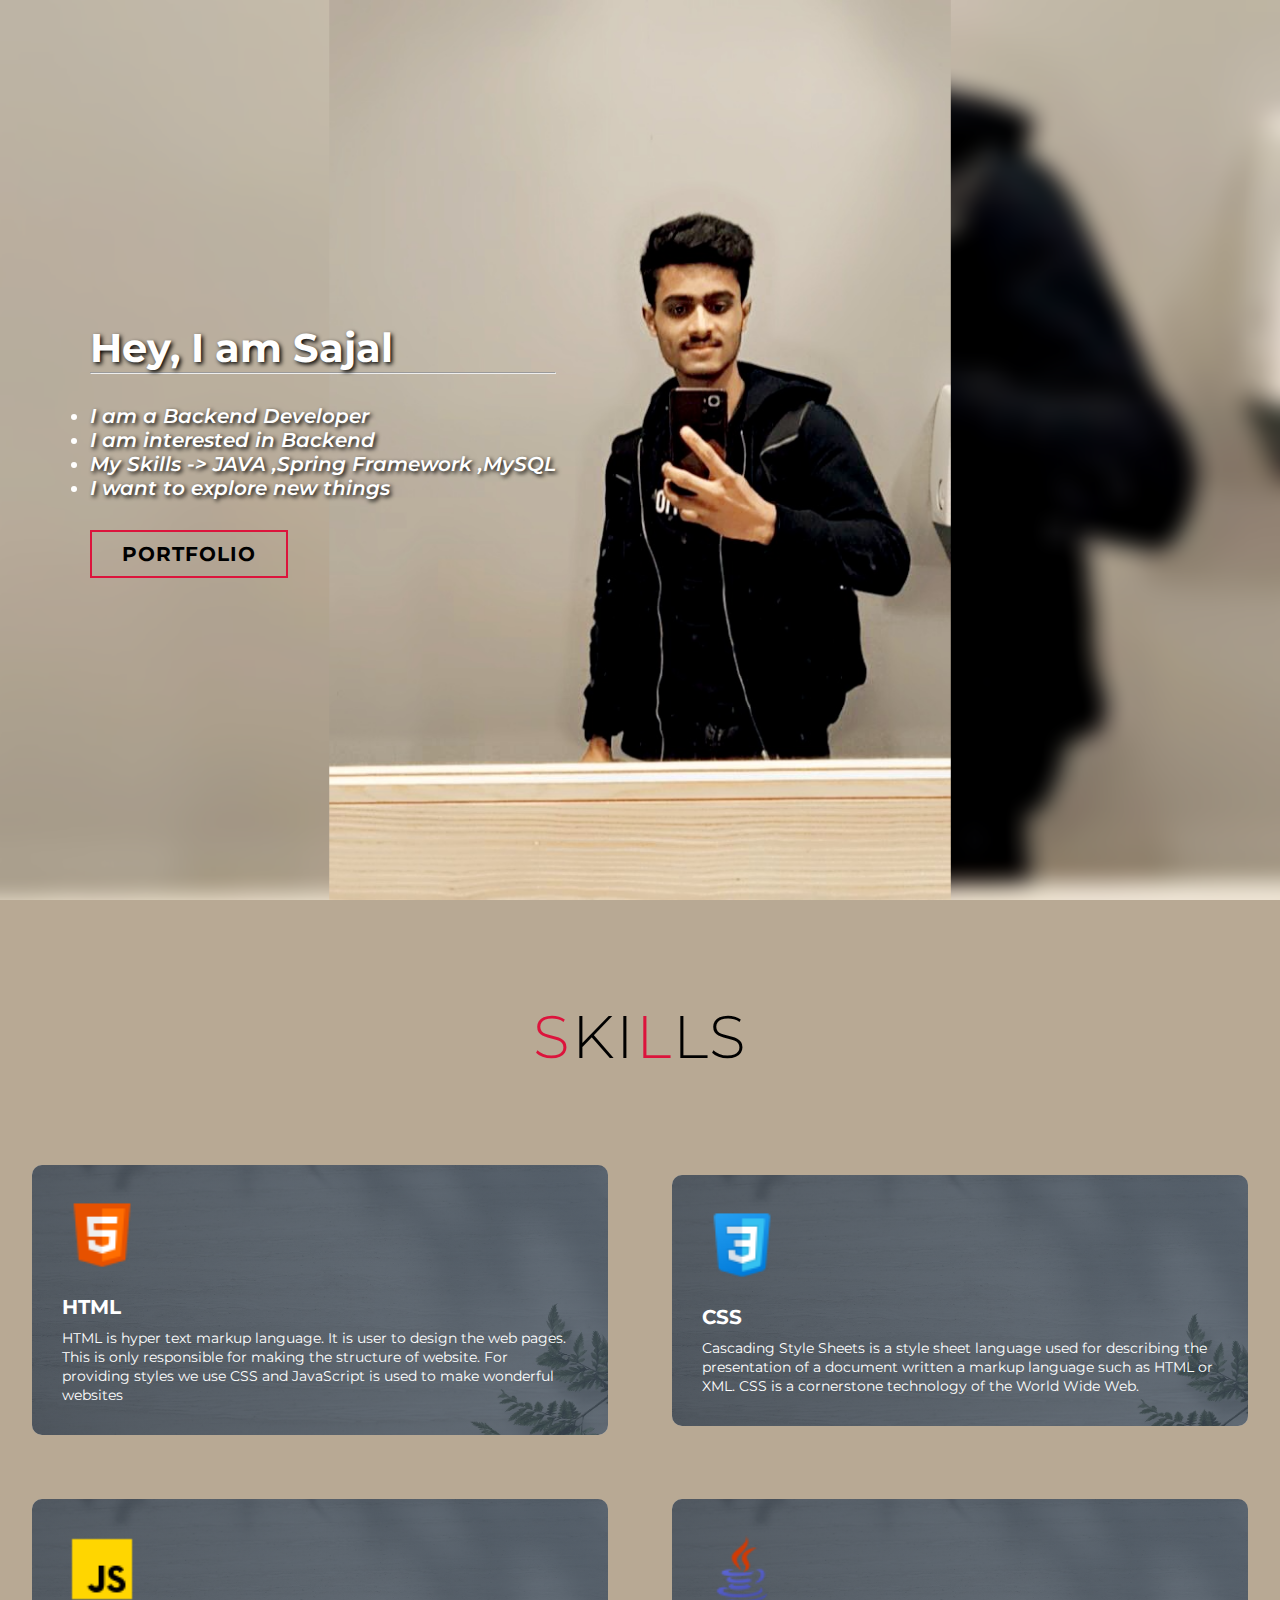
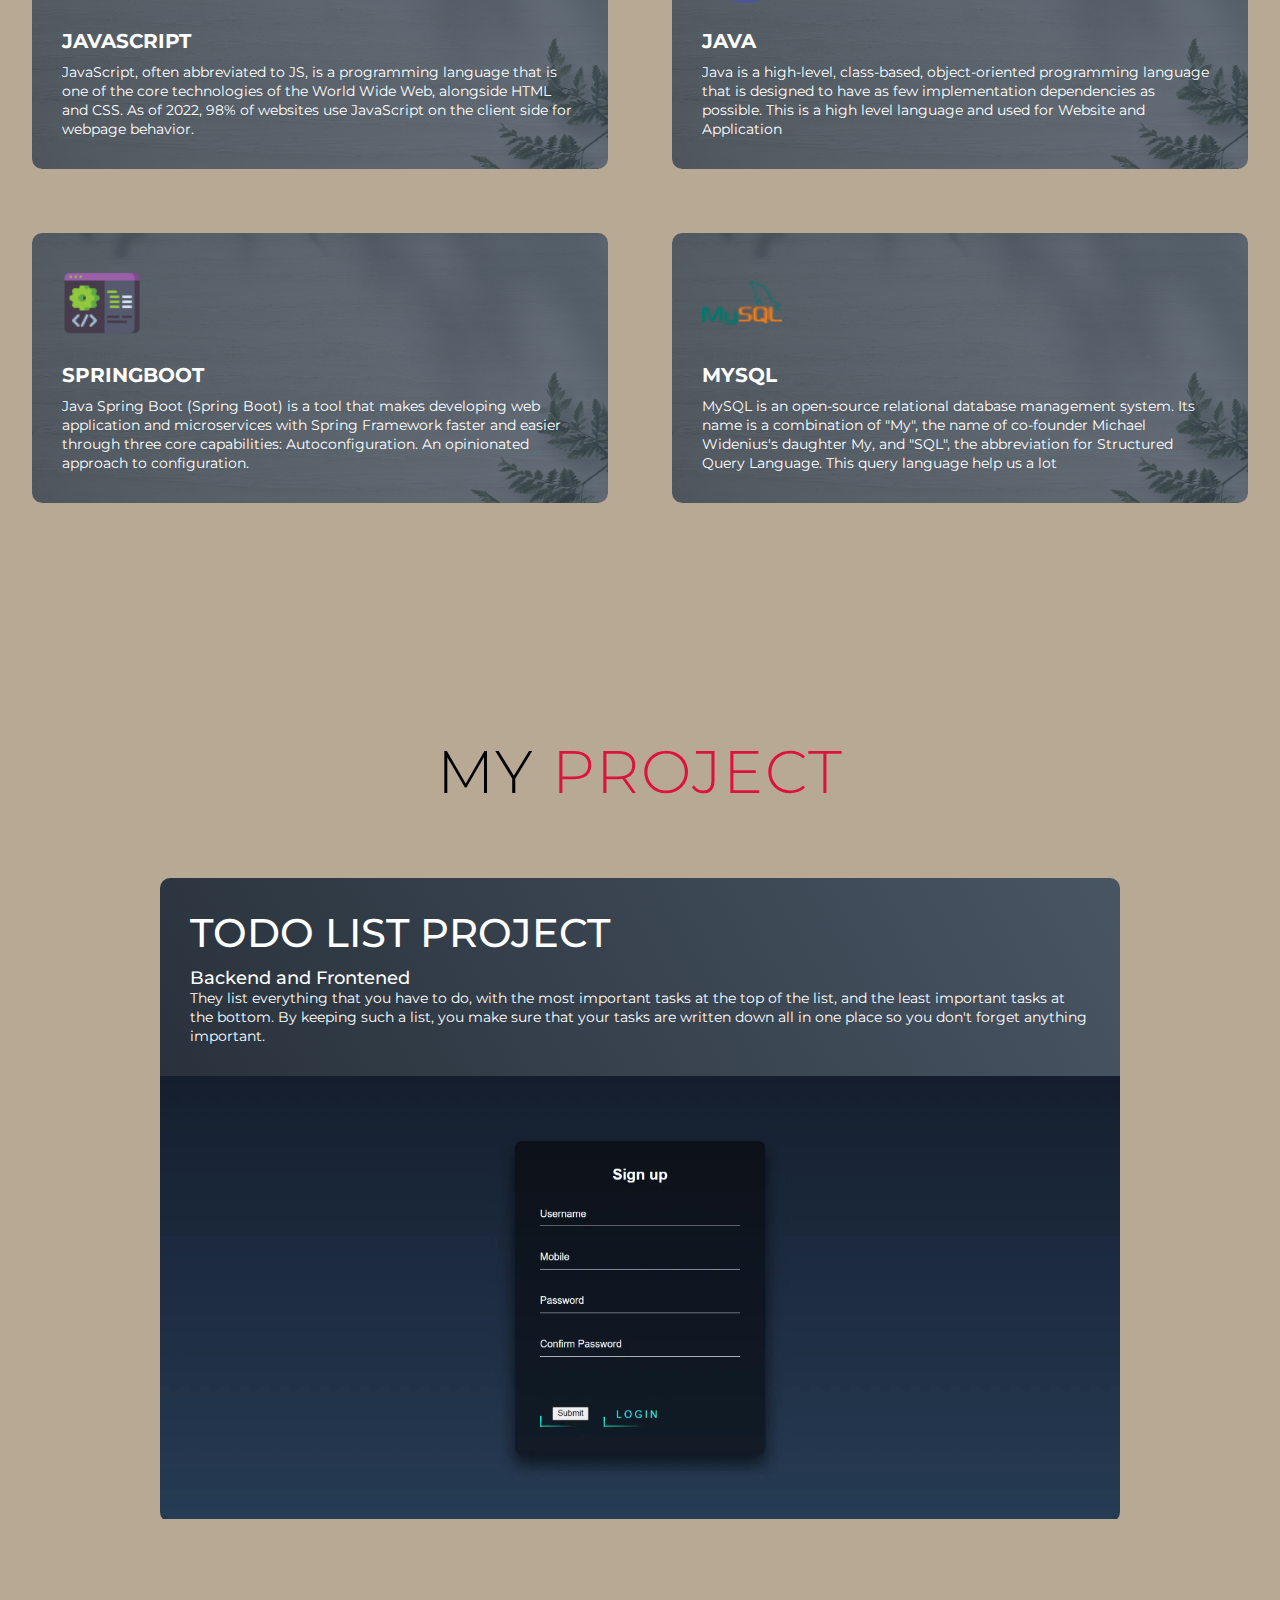
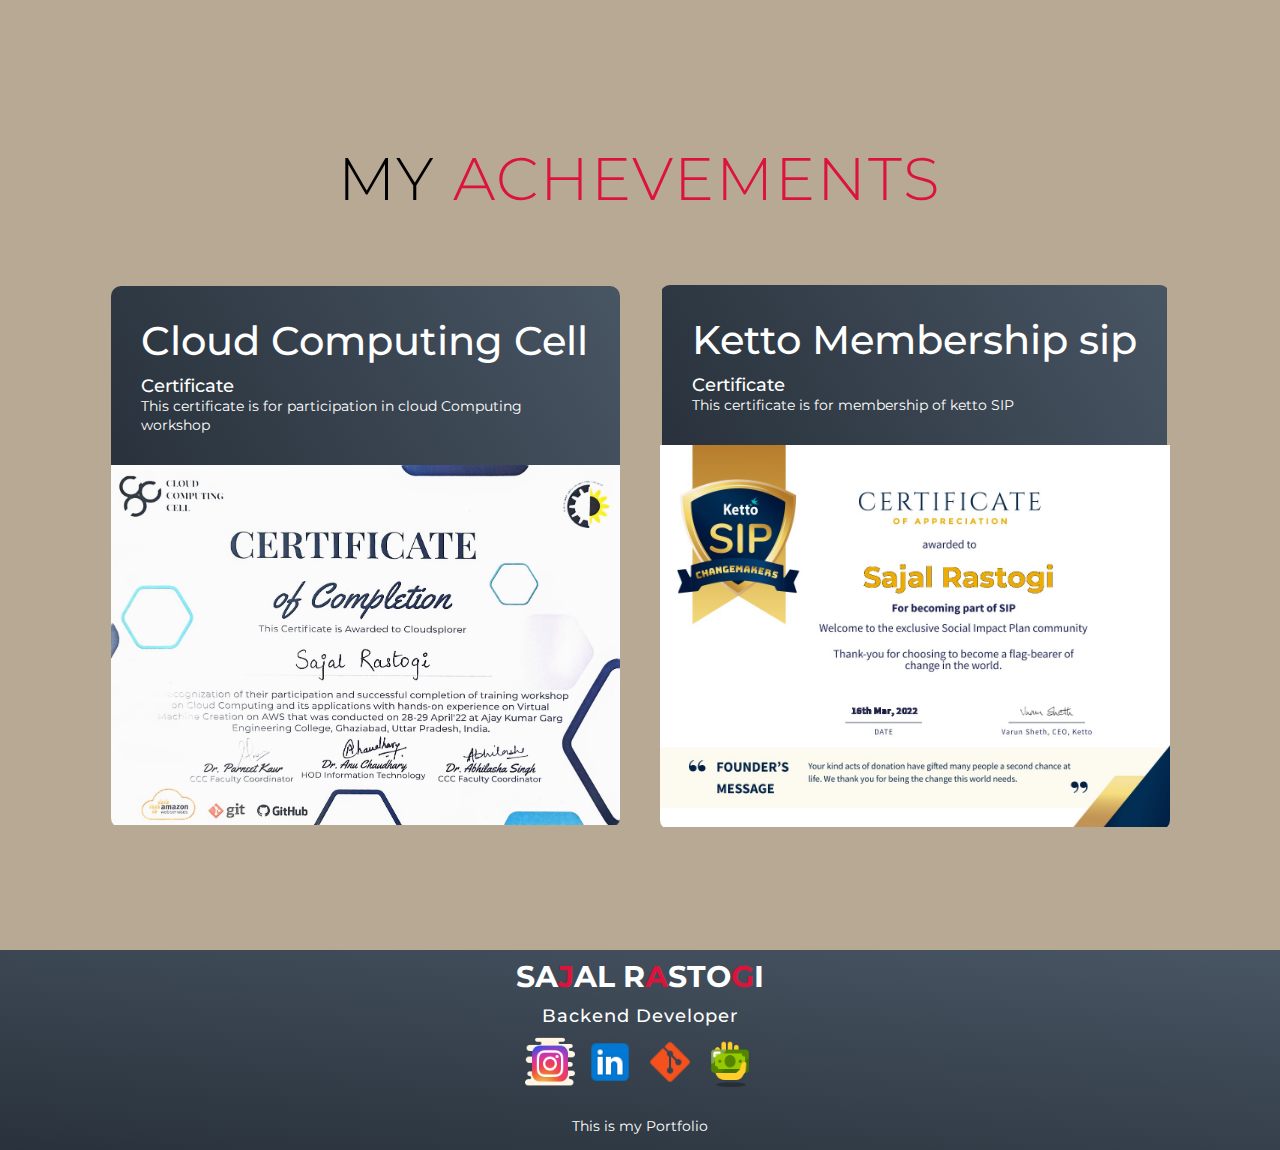
==== index.html @ 4973de83 "Renamje for Hosting" ====
<!DOCTYPE html>
<html lang="en">

<head>
    <meta charset="UTF-8">
    <meta http-equiv="X-UA-Compatible" content="IE=edge">
    <meta name="viewport" content="width=device-width, initial-scale=1.0">
    <link rel="stylesheet" href="style.css">
    <title>Title</title>
</head>

<body>
    <!--hi Section -->
    <section id="hi">
        <div class="hi container">





            <div class="abc">
                <h1>Hey, I am Sajal</h1>
                <hr>
                <ul>
                    <li>I am a Backend Developer</li>
                    <li>I am interested in Backend</li>
                    <li>My Skills -> JAVA ,Spring Framework ,MySQL</li>
                    <li>I want to explore new things</li>


                </ul>
                <a href="#" type="button" class="cta">Portfolio</a>
            </div>

        </div>


    </section>

    <!--End hi Section -->

    <section id="services">
        <div class="services container">
            <div class="service-top">

                <h1 class="section-title"><span>S</span>ki<span>l</span>ls</h1>

            </div>

            <div class="service-bottom">
                <div class="service-item">
                    <div class="icon"><img src="./img/icons8-html-5-48.png"></div>
                    <h2>HTML</h2>
                    <p>HTML is hyper text markup language. It is user to design the web pages.
                        This is only responsible for making the structure of website.
                        For providing styles we use CSS and JavaScript is used to make wonderful websites</p>

                </div>


                <div class="service-item">
                    <div class="icon"><img src="./img/icons8-css3-48.png"></div>
                    <h2>css</h2>
                    <p>Cascading Style Sheets is a style sheet language used for describing the presentation of a
                        document written
                        a markup language such as HTML or XML. CSS is a cornerstone
                        technology of the World Wide Web.</p>

                </div>


                <div class="service-item">
                    <div class="icon"><img src="./img/icons8-javascript-48.png"></div>
                    <h2>JavaScript</h2>
                    <p>JavaScript, often abbreviated to JS, is a programming language
                        that is one of the core technologies of the World Wide Web, alongside HTML and CSS. As of
                        2022, 98% of websites use JavaScript on the client side for
                         webpage behavior.</p>

                </div>


                <div class="service-item">
                    <div class="icon"><img src="./img/icons8-java-48.png"></div>
                    <h2>JAVA</h2>
                    <p>Java is a high-level, class-based, object-oriented programming language that
                         is designed to have as few implementation dependencies as possible.
                        This is a high level language and used for Website and Application</p>

                </div>


                <div class="service-item">
                    <div class="icon"><img src="./img/icons8-backend-64.png"></div>
                    <h2>Springboot</h2>
                    <p>Java Spring Boot (Spring Boot) is a tool that makes developing web
                        application and microservices with Spring Framework faster and easier through three core
                        capabilities: Autoconfiguration. An opinionated approach to configuration.
                       </p>
                </div>


                <div class="service-item">
                    <div class="icon"><img src="./img/icons8-mysql-logo-48.png"></div>
                    <h2>MySQL</h2>
                    <p>MySQL is an open-source relational database management system. Its name is a combination of "My",
                        the name of co-founder Michael Widenius's daughter
                        My, and "SQL", the abbreviation for Structured Query Language.
                    This query language help us a lot </p>


                </div>
            </div>
        </div>
    </section>

    <!--project starts here-->

    <section id="projects">
        <div class="projects container">
            <div class="projects-header">
                <h1 class="section-title">My <span>Project</span></h1>
            </div>
            <div class="all-projects">
                <div class="project-item">

                    <div class="project-info">
                        <h1>TODO LIST PROJECT</h1>
                        <h2>Backend and Frontened</h2>
                        <p>They list everything that you have to do, with the
                            most important tasks at the top of the list, and the least important
                            tasks at the bottom. By keeping such a list, you make
                            sure that your tasks are written down all in one place so you don't
                            forget anything important.</p>
                    </div>
                    <div class="project-img">
                        <video loop autoplay muted>
                            <source src="./img/screen-capture.mp4" type="video/mp4">


                        </video>

                    </div>
                </div>

            </div>
        </div>

    </section>



    <!--project ends here-->


    <!--Achevements start here-->

    <section id="projects">
        <div class="projects container">
            <div class="projects-header">
                <h1 class="section-title">My <span>Achevements</span></h1>
            </div>
            <div class="all-projects">
                <div class="project-item">

                    <div class="project-info">
                        <h1>Cloud Computing Cell</h1>
                        <h2>Certificate</h2>
                        <p>This certificate is for participation in cloud Computing workshop</p>
                    </div>
                    <div class="project-img">
                        <img src="./img/IMG_20220930_054823_3 (1).jpg" alt="">

                    </div>
                </div>


                <div class="project-item">

                    <div class="project-info">
                        <h1>Ketto Membership sip</h1>
                        <h2>Certificate</h2>
                        <p>This certificate is for membership of ketto SIP</p>
                    </div>
                    <div class="project-img">
                        <img src="./img/Certificate.jpg" alt="">

                    </div>
                </div>


            </div>
        </div>

    </section>




    <!--Achevements ends here-->

    <!--Footer starts here-->
    <section id="footer">
        <div class="footer container">
            <div class="brand">
                <h1>Sa<span>j</span>al R<span>a</span>sto<span>g</span>i</h1>



            </div>
            <h2>Backend Developer</h2>
            <div class="social-icon">
                <div class="social-item">
                    <a href="https://www.instagram.com/sajal_rastogi_8/"><img src="./img/icons8-instagram-64.png"></a>

                </div>


                <div class="social-item">
                    <a href="https://www.linkedin.com/in/sajal-rastogi-78b0a1200/"><img
                            src="./img/icons8-linkedin-48.png"></a>

                </div>
                <div class="social-item">
                    <a href="https://github.com/Sajalrastogi89"><img src="./img/icons8-git-48.png"></a>

                </div>
                <div class="social-item">
                    <a href="./img/paymentpage.jpg"><img src="./img/icons8-cash-in-hand-64.png"></a>

                </div>
            </div>
<p>This is my Portfolio</p>
        </div>




    </section>

    <!--Footer ends here-->

</body>

</html>
---- style.css ----
@import url('https://fonts.googleapis.com/css2?family=Montserrat:wght@300&family=Poppins:ital,wght@1,200&display=swap');
*{
    padding: 0;
    margin: 0;
    box-sizing: border-box;
}
html{
    font-size: 10px;
    font-family: 'Montserrat',sans-serif;
    background-color: #b8a994;
}
a{
    text-decoration: none;
   
}
.container{
    min-height: 100vh;
    width: 100%;
    display: flex;
    align-items: center;
    justify-content: center;
}
img{
    height: 100%;
    width: 100%;
    object-fit: cover;
    }
    video{
        height: 100%;
        width: 100%;
        object-fit: cover;
    }
    p{
        color:white;
        text-align: left;
        font-size: 1.4rem;
        line-height: 1.9rem;
    }
 .section-title{
        font-size: 4rem;
        font-weight: 300;
        color: black;
        margin-bottom: 10px;
        text-transform: uppercase;
        letter-spacing: .2rem;
        text-align: center;
    }
    
    .section-title span {
        color: crimson;
    }

#hi{
    background-image: url(./img/image.png);
    background-size: cover;
    background-position: top center;
    background: relative;
    z-index: 1;
}

#hi::after{
    content: '';
    position: absolute;
    left: 0;
    top: 0;
    height: 100%;
    width: 100%;
    background-color: black;
    opacity: .7;
    z-index: -1;
}
#hi .hi {
    max-width: 1200px;
    margin: 0 auto;
    padding: 0 50px;
    justify-content: flex-start;
}
#hi h1{
  display: block;
  width: fit-content;
font-size: 4rem;
position: relative;
color: white;
  text-shadow: 2px 2px 4px #000000;

}
#hi .cta{
    display: inline-block;
    padding: 10px 30px ;
    color: black;
    background-color: transparent;
    border: 2px solid crimson;
    font-size: 2rem;
    font-weight: bold;
    text-transform: uppercase;
    letter-spacing: .1rem;
    margin-top: 30px;
    transition: .3s ease;
    transition-property: background-color, color;
}
#hi .cta:hover {
    color: white;
    background-color: crimson;
}
 ul{
    font-size: 20px;
    font-style: italic;
    font-weight: 600;
    margin-top: 30px;
    color: white;
    text-shadow: 2px 2px 4px #000000;

    
}


#services .services{
flex-direction: column;
text-align: center;
max-width: 1500px;
margin: 0 auto;
padding: 100px 0;;
}

#services .service-bottom{
    display: flex;
    align-items: center;
    justify-content: center;
    flex-wrap: wrap;
    margin-top: 50px;

}
#services .service-item {
    flex-basis: 80%;
    display: flex;
    align-items: flex-start;
    justify-content: center;
    flex-direction: column;
    padding: 30px;
    border-radius: 10px;
    background-image: url(./img/card.jpg);
    background-size: cover;
    margin: 10px 5%;
    position: relative;
    z-index: 1;
    overflow: hidden;
}
#services .service-item::after{
    content: '';
    position: absolute;
    left: 0;
    top: 0;
    height: 100%;
    width: 100%;
background-image: linear-gradient(60deg, #29323c 0%, #485563 100%);
    opacity: .8;
  z-index: -1;
}
#services .service-bottom  .icon{
    height: 80px;
    width: 80px;
    margin-bottom: 20px;
}

#services .service-item h2{
    font-size: 2rem;
    color:white;
    margin-bottom: 10px;
    text-transform: uppercase;
}
#projects .projects{
    flex-direction: column;
    max-width: 1200px;
    margin: 0 auto;
    padding: 100px 0;
}
#projects .projects-header h1{
    margin-bottom: 50px;
}
#projects .all-projects{
    display: flex;
    align-items: center;
    justify-content: center;
    flex-direction: column;
}
#projects .project-item{
    display: flex;
    align-items: center;
    justify-content: center;
    flex-direction: column;
    width: 80%;
    margin: 20px auto;
    overflow: hidden;
    border-radius: 10px;
}
#projects .project-info{
    padding: 30px;
    flex-basis: 50%;
    height: 100%;
    display: flex;
    align-items: flex-start;
    justify-content: center;
    flex-direction: column;
    background-image: linear-gradient(60deg, #29323c 0%, #485563 100%);
    color: white;

}
#projects .project-info h1{
    font-size: 4rem;
    font-weight: 500;
}
#projects .project-info h2{
    font-size: 1.8rem;
    font-weight: 500;
    margin-top: 10px;
}
#projects .project-img{
    flex-basis: 50%;
    height: 300px;
    overflow: hidden;
}

#footer {
    background-image: linear-gradient(6deg, #29323c 0%, #485563 100%);
}
#footer .footer{
    min-height: 200px;
    flex-direction: column;
    padding-top: 5px;
    padding-bottom: 10px;

}
#footer h2{
    color: white;
    font-weight: 500;
    font-size: 1.8rem;
}


.brand h1{
    font-size: 3rem;
    text-transform: uppercase;
    color: white;
}
.brand h1 span{
    color: crimson;
}#footer h2{
    color: white;
    font-weight: 500;
    font-size: 1.8rem;
    letter-spacing: .1rem;
    margin-top: 10px;
    margin-bottom:10px;
}
#footer .social-icon{
    display: flex;
    margin-bottom: 30px;
}
#footer .social-item{
    height: 50px;
    width: 50px;
    margin: 0 5px;
}
@media only screen and (min-width:768px){
    .cta{
        font-size: 2.5rem;
        padding: 20px 60px;
    }
    h1.section-title{
        font-size: 6rem;
    }
#services .service-bottom .service-item {
    flex-basis: 45%;
    margin: 2.5%;
}
#projects .all-projects{
    display: flex;
    flex-direction: row;
}
#projects .all-projects .project-item{


border-spacing: 10px;
margin: 20px;

} 



}
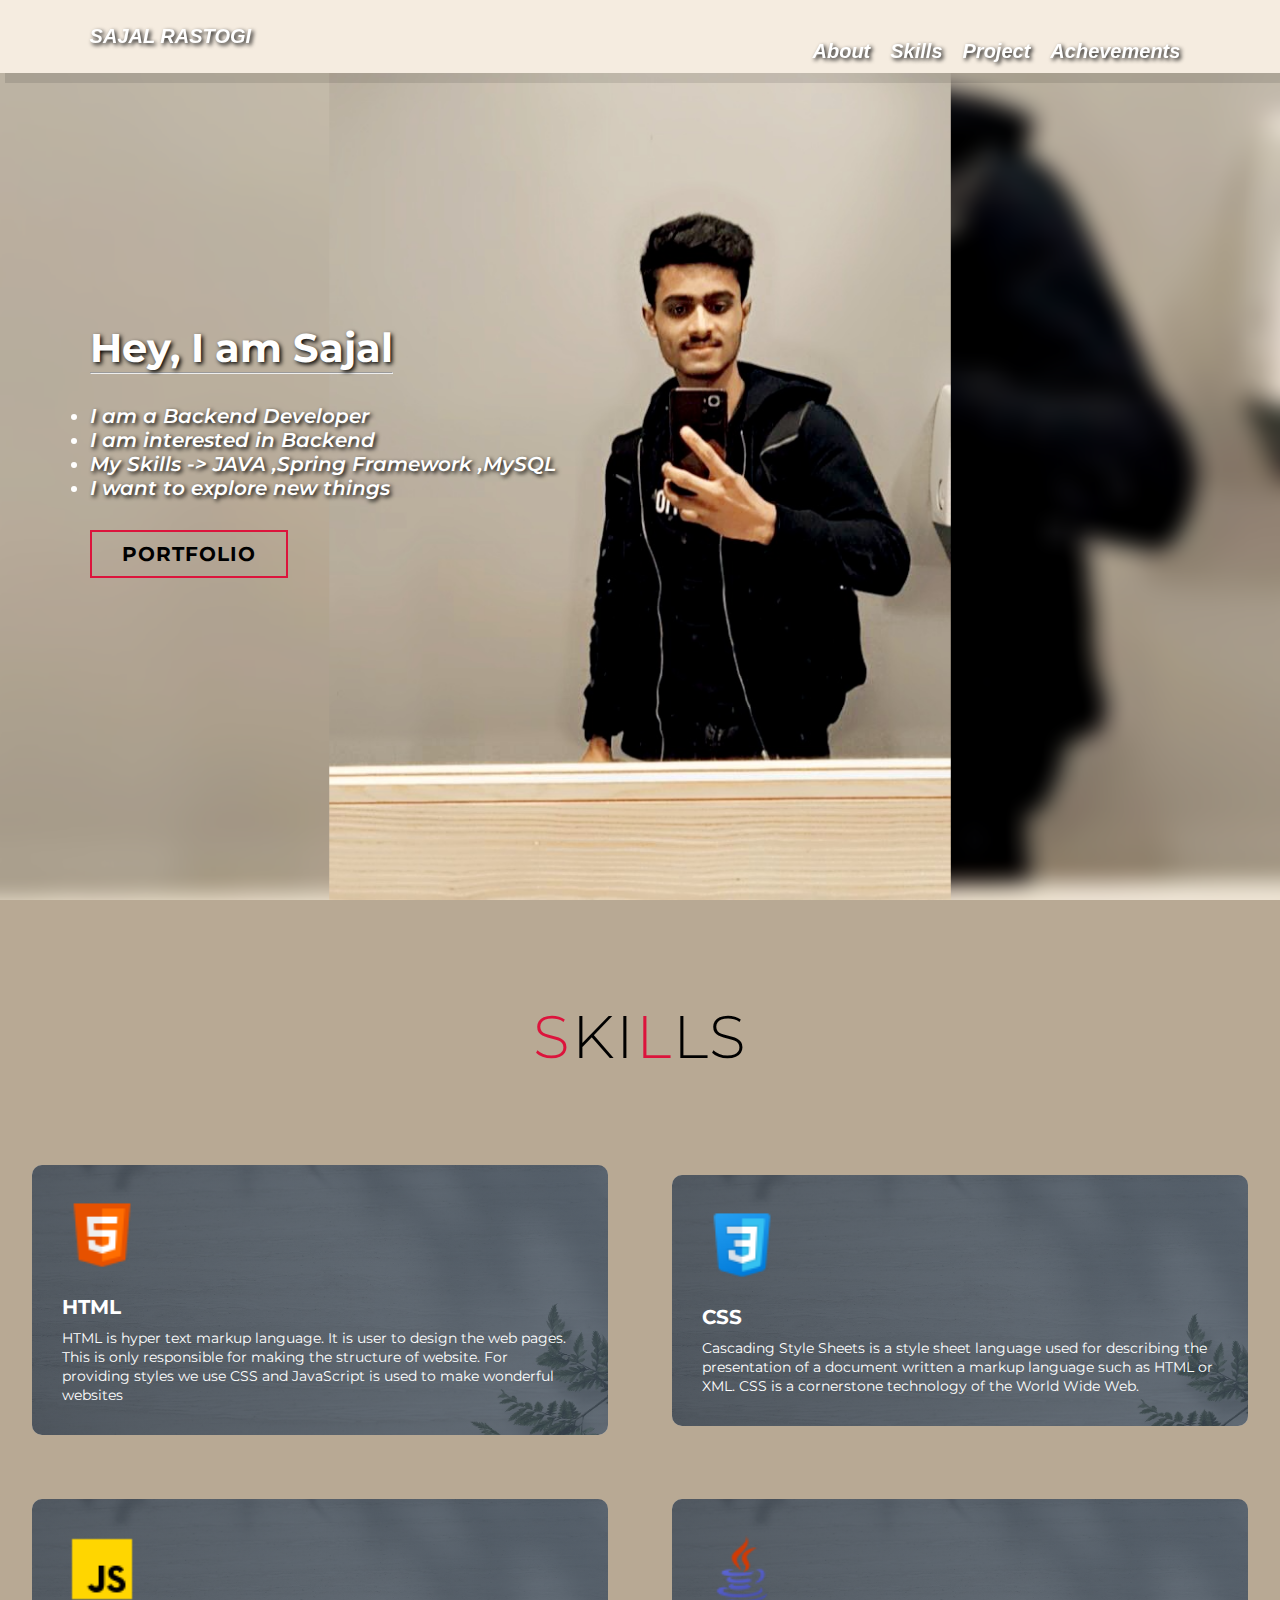
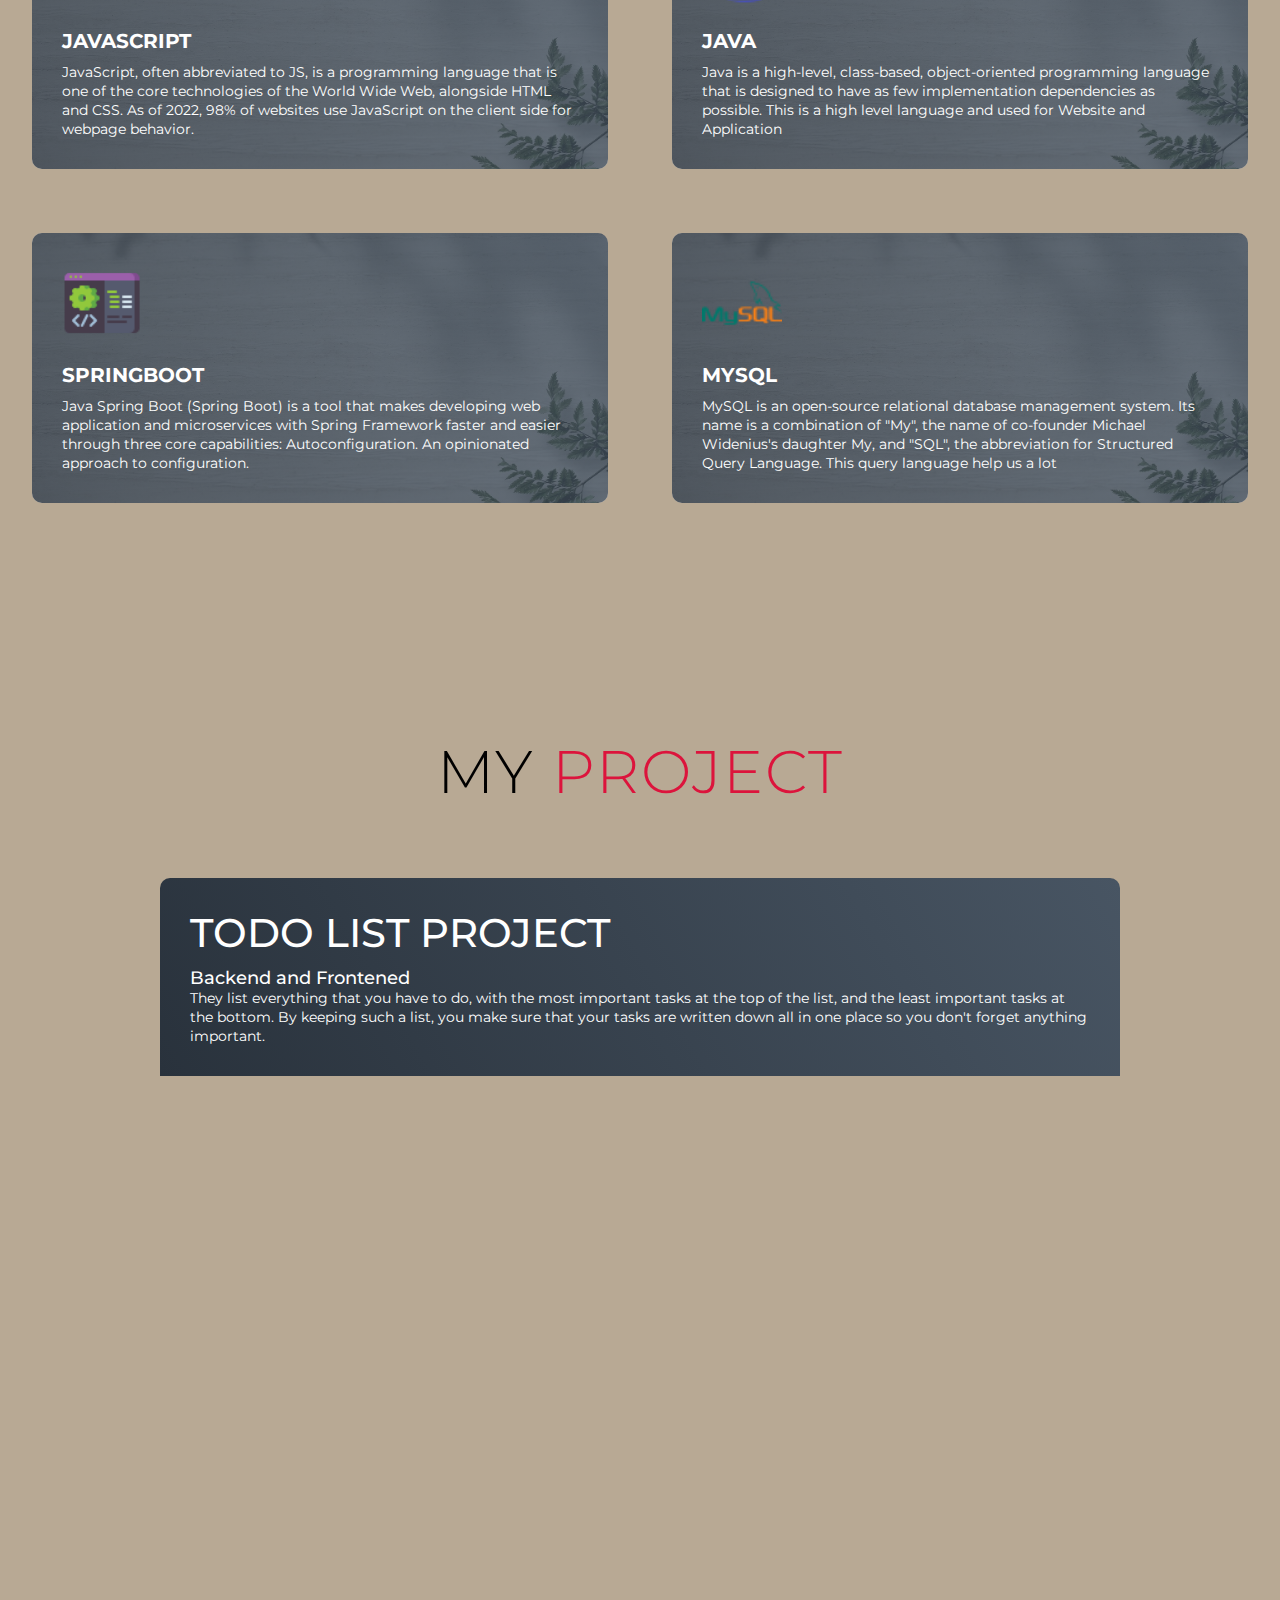
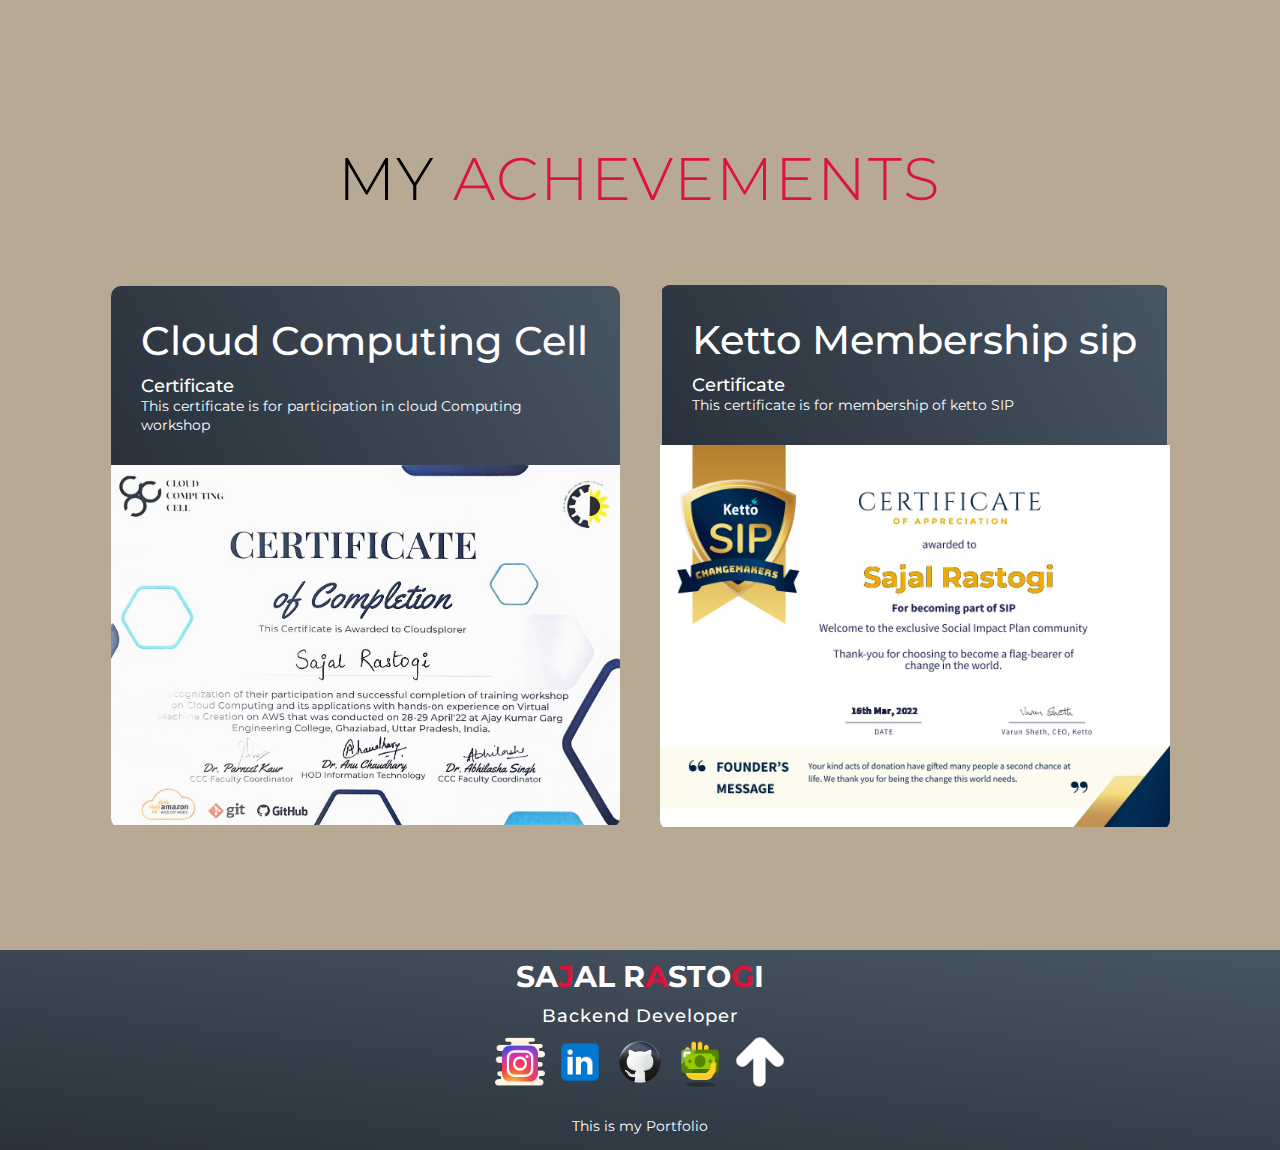
==== commit bed7d65c: "Final commit" ====
--- a/index.html
+++ b/index.html
@@ -10,6 +10,35 @@
 </head>
 
 <body>
+    <div class="xyz">
+        <header>
+            <a href="#" class="logo"><i>SAJAL RASTOGI</i></a>
+
+<input type="checkbox" id="menu-bar">
+<label for="menu-bar"><i>Menu</i></label>
+            <div class="navbar">
+                <ul>
+                    <li><a href="#hi">About</a></li>
+                    <li><a href="#services">Skills</a></li>
+                    <li><a href="#projects">Project</a></li>
+                    <li><a href="#hey">Achevements</a></li>
+
+
+                </ul>
+
+
+            </div>
+
+
+
+
+        </header>
+
+
+
+    </div>
+
+
     <!--hi Section -->
     <section id="hi">
         <div class="hi container">
@@ -20,7 +49,7 @@
 
             <div class="abc">
                 <h1>Hey, I am Sajal</h1>
-                <hr>
+                <hr style="width:65% ;">
                 <ul>
                     <li>I am a Backend Developer</li>
                     <li>I am interested in Backend</li>
@@ -75,7 +104,7 @@
                     <p>JavaScript, often abbreviated to JS, is a programming language
                         that is one of the core technologies of the World Wide Web, alongside HTML and CSS. As of
                         2022, 98% of websites use JavaScript on the client side for
-                         webpage behavior.</p>
+                        webpage behavior.</p>
 
                 </div>
 
@@ -84,7 +113,7 @@
                     <div class="icon"><img src="./img/icons8-java-48.png"></div>
                     <h2>JAVA</h2>
                     <p>Java is a high-level, class-based, object-oriented programming language that
-                         is designed to have as few implementation dependencies as possible.
+                        is designed to have as few implementation dependencies as possible.
                         This is a high level language and used for Website and Application</p>
 
                 </div>
@@ -96,7 +125,7 @@
                     <p>Java Spring Boot (Spring Boot) is a tool that makes developing web
                         application and microservices with Spring Framework faster and easier through three core
                         capabilities: Autoconfiguration. An opinionated approach to configuration.
-                       </p>
+                    </p>
                 </div>
 
 
@@ -106,7 +135,7 @@
                     <p>MySQL is an open-source relational database management system. Its name is a combination of "My",
                         the name of co-founder Michael Widenius's daughter
                         My, and "SQL", the abbreviation for Structured Query Language.
-                    This query language help us a lot </p>
+                        This query language help us a lot </p>
 
 
                 </div>
@@ -154,7 +183,7 @@
 
 
     <!--Achevements start here-->
-
+<div id="hey">
     <section id="projects">
         <div class="projects container">
             <div class="projects-header">
@@ -195,7 +224,7 @@
     </section>
 
 
-
+</div>
 
     <!--Achevements ends here-->
 
@@ -211,26 +240,31 @@
             <h2>Backend Developer</h2>
             <div class="social-icon">
                 <div class="social-item">
-                    <a href="https://www.instagram.com/sajal_rastogi_8/"><img src="./img/icons8-instagram-64.png"></a>
-
-                </div>
-
-
-                <div class="social-item">
-                    <a href="https://www.linkedin.com/in/sajal-rastogi-78b0a1200/"><img
+                    <a href="https://www.instagram.com/sajal_rastogi_8/" target="_blank"><img src="./img/icons8-instagram-64.png"></a>
+
+                </div>
+
+
+                <div class="social-item">
+                    <a href="https://www.linkedin.com/in/sajal-rastogi-78b0a1200/" target="_blank"><img
                             src="./img/icons8-linkedin-48.png"></a>
 
                 </div>
                 <div class="social-item">
-                    <a href="https://github.com/Sajalrastogi89"><img src="./img/icons8-git-48.png"></a>
-
-                </div>
-                <div class="social-item">
-                    <a href="./img/paymentpage.jpg"><img src="./img/icons8-cash-in-hand-64.png"></a>
-
-                </div>
-            </div>
-<p>This is my Portfolio</p>
+                    <a href="https://github.com/Sajalrastogi89" target="_blank"><img src="./img/icons8-github-100.png"></a>
+
+                </div>
+                <div class="social-item">
+                    <a href="./img/paymentpage.jpg" target="_blank"><img src="./img/icons8-cash-in-hand-64.png"></a>
+
+                </div>
+                <div class="social-item">
+                    <a href="#hi"><img src="./img/uparrow.png"></a>
+
+                </div>
+            </div>
+            <p>This is my Portfolio</p>
+
         </div>
 
 
--- a/style.css
+++ b/style.css
@@ -9,10 +9,15 @@
     font-family: 'Montserrat',sans-serif;
     background-color: #b8a994;
 }
+
+
+
 a{
     text-decoration: none;
    
 }
+
+
 .container{
     min-height: 100vh;
     width: 100%;
@@ -261,6 +266,81 @@
     width: 50px;
     margin: 0 5px;
 }
+.xyz{
+    margin: 0;
+    padding: 0;
+    box-sizing: border-box;
+    font-family: Arial, Helvetica, sans-serif;
+    text-transform: capitalize;
+    text-decoration: none;
+    background-color: #bbb0a2;
+    
+}
+.xyz header{
+    position: fixed;
+    top: 0; left: 0; right: 0;
+    background-color: #f5ece0;
+    box-shadow: 5px 10px rgba(0,0,0,.1);
+    padding: 0px 7%;
+    display: flex;
+    align-items: center;
+    justify-content: space-between;
+    z-index: 1000;
+}
+
+
+
+
+
+
+
+.xyz header .logo{
+    font-weight: bolder;
+    font-size: 20px;
+    color: #333;
+    
+    color: white;
+    text-shadow: 2px 2px 4px #000000;
+}
+
+.xyz header .navbar ul{
+    list-style: none;
+    align-items: center;
+    
+} 
+.xyz header .navbar ul li{
+   position: relative;
+    float: left;
+    
+    
+}
+.xyz header .navbar ul li a{
+font-size: 20px;
+padding: 10px;
+
+display: block;
+color: white;
+text-shadow: 2px 2px 4px #000000;
+
+}
+
+#menu-bar{
+    display: none;
+}
+header label{
+    font-size: 20px;
+    color: white;
+    text-shadow: 2px 2px 4px #000000;
+font-size: 25px;
+font-weight: 800;
+cursor: pointer;    
+display: none;
+}
+
+
+
+
+
 @media only screen and (min-width:768px){
     .cta{
         font-size: 2.5rem;
@@ -283,8 +363,32 @@
 border-spacing: 10px;
 margin: 20px;
 
-} 
-
-
-
+}
+
+}
+
+@media(max-width:991px) {
+
+    header{
+        padding: 20px;
+    }
+    header label{
+        display: initial;
+    }
+
+    header .navbar{
+        position: absolute;
+        top: 100%; left:0; right:0;
+        background: #fff;
+        border-top: 1px solid rgba(0,0,0,.1);
+        display: none;
+    }
+
+    header .navbar ul li{
+        width: 100%;
+    }
+#menu-bar:checked ~ .navbar {
+    display: initial;
+}   
+    
 }